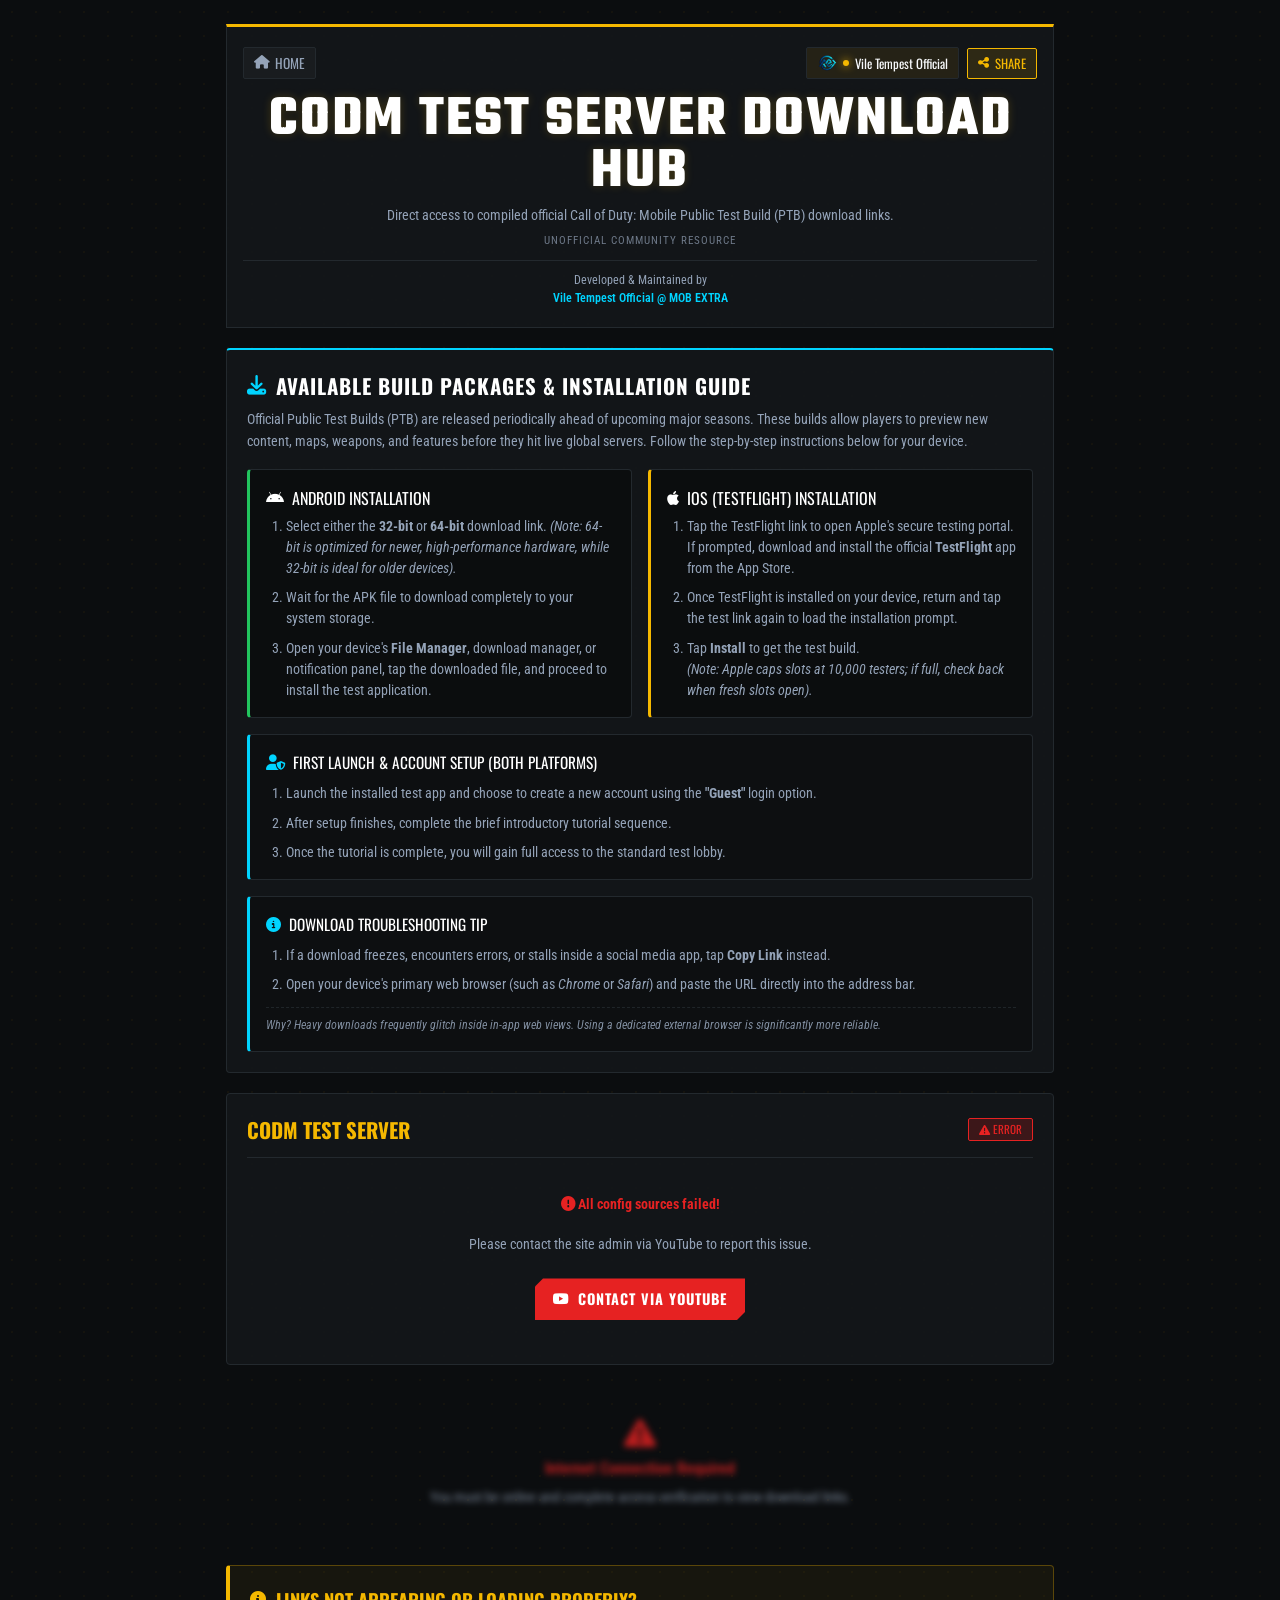
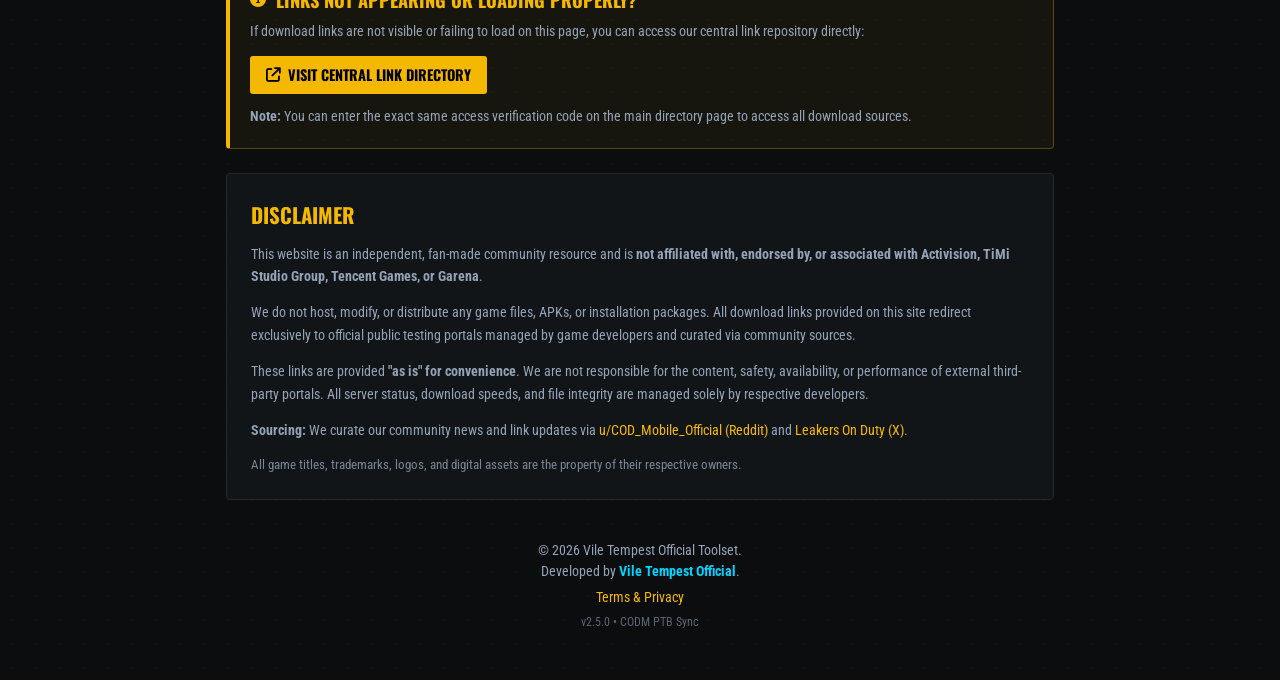
==== pages/codm-ptb-download/index.html @ 335c1dc8 "Add files via upload" ====
<!doctype html>
<html lang="en">
  <head>
    <!-- Google tag (gtag.js) -->
    <script
      async
      src="https://www.googletagmanager.com/gtag/js?id=G-DPE4PDFBQ0"
    ></script>
    <script>
      window.dataLayer = window.dataLayer || [];
      function gtag() {
        dataLayer.push(arguments);
      }
      gtag("js", new Date());

      gtag("config", "G-DPE4PDFBQ0");
    </script>

    <meta charset="UTF-8" />
    <meta
      name="viewport"
      content="width=device-width, initial-scale=1.0, maximum-scale=5.0"
    />

    <title>CODM Public Test Server Hub — Vile Tempest Official</title>
    <meta
      name="title"
      content="CODM Public Test Server Hub — Vile Tempest Official"
    />
    <meta
      name="description"
      content="Access active official Call of Duty: Mobile Public Test Build (PTB) download links for Android and iOS devices."
    />
    <meta name="robots" content="index, follow" />
    <link
      rel="canonical"
      href="https://mob-extra.github.io/Vile-Tempest-Official/pages/codm-ptb-download/"
    />

    <!-- Favicons -->
    <link rel="icon" type="image/png" href="../../assets/img/favicon.png" />
    <link rel="apple-touch-icon" href="../../assets/img/favicon.png" />

    <!-- Open Graph / Facebook -->
    <meta property="og:type" content="website" />
    <meta
      property="og:url"
      content="https://mob-extra.github.io/Vile-Tempest-Official/pages/codm-ptb-download/"
    />
    <meta
      property="og:title"
      content="CODM Public Test Server Hub — Vile Tempest Official"
    />
    <meta
      property="og:description"
      content="Access active official Call of Duty: Mobile Public Test Build (PTB) download links for Android and iOS devices."
    />
    <meta
      property="og:image"
      content="https://mob-extra.github.io/Vile-Tempest-Official/assets/img/favicon.png"
    />

    <!-- Twitter -->
    <meta property="twitter:card" content="summary_large_image" />
    <meta
      property="twitter:title"
      content="CODM Public Test Server Hub — Vile Tempest Official"
    />
    <meta
      property="twitter:description"
      content="Access active official Call of Duty: Mobile Public Test Build (PTB) download links for Android and iOS devices."
    />
    <meta
      property="twitter:image"
      content="https://mob-extra.github.io/Vile-Tempest-Official/assets/img/favicon.png"
    />

    <!-- Schema.org Structured Data for SEO -->
    <script type="application/ld+json">
      {
        "@context": "https://schema.org",
        "@type": "SoftwareApplication",
        "name": "CODM Public Test Server Hub",
        "operatingSystem": "Android, iOS",
        "applicationCategory": "UtilitiesApplication",
        "description": "Access active official Call of Duty: Mobile Public Test Build (PTB) download links for Android and iOS.",
        "url": "https://mob-extra.github.io/Vile-Tempest-Official/pages/codm-ptb-download/",
        "publisher": {
          "@type": "Organization",
          "name": "Vile Tempest Official"
        }
      }
    </script>

    <!-- Fonts & Icons -->
    <link rel="preconnect" href="https://fonts.googleapis.com" />
    <link rel="preconnect" href="https://fonts.gstatic.com" crossorigin />
    <link
      href="https://fonts.googleapis.com/css2?family=Oswald:wght@500;700&family=Roboto+Condensed:wght@400;700&family=Teko:wght@600;700&display=swap"
      rel="stylesheet"
    />

    <link
      rel="stylesheet"
      href="https://cdnjs.cloudflare.com/ajax/libs/font-awesome/6.7.2/css/all.min.css"
      integrity="sha512-Evv84Mr4kqVGRNSgIGL/F/aIDqQb7xQ2vcrdIwxfjThSH8CSR7PBEakCr51Ck+w+/U6swU2Im1vVX0SVk9ABhg=="
      crossorigin="anonymous"
      referrerpolicy="no-referrer"
    />

    <link rel="stylesheet" href="assets/css/style.css" />
  </head>
  <body
    class="anti-select-body"
    id="pageBody"
    unselectable="on"
    onselectstart="return false;"
  >
    <div class="site-wrapper">
      <!-- CODM Tactical Header -->
      <header class="tactical-card hub-header">
        <div class="header-top">
          <a href="../../index.html" class="back-link">
            <i class="fa-solid fa-home"></i>
            <span>Home</span>
          </a>
          <div class="header-actions">
            <div class="brand-pill">
              <img
                src="../../assets/img/favicon.png"
                alt="Vile Tempest Official Logo"
                class="header-logo"
                onerror="this.style.display = 'none'"
              />
              <span class="status-pulse"></span>
              <span>Vile Tempest Official</span>
            </div>
            <button
              type="button"
              class="btn-share"
              id="shareBtn"
              onclick="shareHub()"
              title="Share Test Server Info"
            >
              <i class="fa-solid fa-share-nodes"></i>
              <span>Share</span>
            </button>
          </div>
        </div>

        <h1 class="hero-title">CODM Test Server Download Hub</h1>
        <p class="hero-subtitle">
          Direct access to compiled official Call of Duty: Mobile Public Test
          Build (PTB) download links.
        </p>
        <p class="unofficial-badge">Unofficial Community Resource</p>
        <div class="credits-box">
          <span>Developed & Maintained by</span> <br />
          <a
            href="https://www.youtube.com/channel/UCbDtYZS08VvB6luAcyn08bQ"
            target="_blank"
            rel="noopener noreferrer"
            class="credits-link"
          >
            Vile Tempest Official @ MOB EXTRA
          </a>
        </div>
      </header>

      <main class="hub-main">
        <!-- AVAILABLE DOWNLOADS & PLATFORM NOTES -->
        <section class="available-downloads-card">
          <div class="section-title-row">
            <i class="fa-solid fa-download"></i>
            <h2>Available Build Packages & Installation Guide</h2>
          </div>

          <p class="download-intro">
            Official Public Test Builds (PTB) are released periodically ahead of
            upcoming major seasons. These builds allow players to preview new
            content, maps, weapons, and features before they hit live global
            servers. Follow the step-by-step instructions below for your device.
          </p>

          <!-- Platform Instructions Grid -->
          <div class="platform-instructions-grid">
            <!-- Android Installation -->
            <div class="instruction-column android-instruction-box">
              <div class="note-header">
                <i class="fa-brands fa-android"></i>
                <span>Android Installation</span>
              </div>
              <ol class="instructions-list">
                <li>
                  Select either the <strong>32-bit</strong> or
                  <strong>64-bit</strong> download link.
                  <em
                    >(Note: 64-bit is optimized for newer, high-performance
                    hardware, while 32-bit is ideal for older devices).</em
                  >
                </li>
                <li>
                  Wait for the APK file to download completely to your system
                  storage.
                </li>
                <li>
                  Open your device's <strong>File Manager</strong>, download
                  manager, or notification panel, tap the downloaded file, and
                  proceed to install the test application.
                </li>
              </ol>
            </div>

            <!-- iOS Installation -->
            <div class="instruction-column ios-instruction-box">
              <div class="note-header">
                <i class="fa-brands fa-apple"></i>
                <span>iOS (TestFlight) Installation</span>
              </div>
              <ol class="instructions-list">
                <li>
                  Tap the TestFlight link to open Apple's secure testing portal.
                  If prompted, download and install the official
                  <strong>TestFlight</strong> app from the App Store.
                </li>
                <li>
                  Once TestFlight is installed on your device, return and tap
                  the test link again to load the installation prompt.
                </li>
                <li>
                  Tap <strong>Install</strong> to get the test build. <br /><em
                    >(Note: Apple caps slots at 10,000 testers; if full, check
                    back when fresh slots open).</em
                  >
                </li>
              </ol>
            </div>
          </div>

          <!-- First Launch & Account Setup -->
          <div class="download-instructions-box general-launch-box">
            <div class="instructions-header">
              <i class="fa-solid fa-user-shield"></i>
              <span>First Launch & Account Setup (Both Platforms)</span>
            </div>
            <ol class="instructions-list">
              <li>
                Launch the installed test app and choose to create a new account
                using the <strong>"Guest"</strong> login option.
              </li>
              <li>
                After setup finishes, complete the brief introductory tutorial
                sequence.
              </li>
              <li>
                Once the tutorial is complete, you will gain full access to the
                standard test lobby.
              </li>
            </ol>
          </div>

          <!-- Download Troubleshooting Tip -->
          <div class="download-instructions-box" style="margin-top: 1rem">
            <div class="instructions-header">
              <i class="fa-solid fa-circle-info"></i>
              <span>Download Troubleshooting Tip</span>
            </div>
            <ol class="instructions-list">
              <li>
                If a download freezes, encounters errors, or stalls inside a
                social media app, tap <strong>Copy Link</strong> instead.
              </li>
              <li>
                Open your device's primary web browser (such as
                <em>Chrome</em> or <em>Safari</em>) and paste the URL directly
                into the address bar.
              </li>
            </ol>
            <p class="instructions-why">
              Why? Heavy downloads frequently glitch inside in-app web views.
              Using a dedicated external browser is significantly more reliable.
            </p>
          </div>
        </section>

        <!-- 1. TEST SERVER INFO SECTION -->
        <section id="serverInfoContainer" class="server-status-card">
          <div class="loading-state">
            <i class="fa-solid fa-circle-notch fa-spin"></i>
            <p>Fetching server status...</p>
          </div>
        </section>

        <!-- 2. LINKS SECTION (BLURRED UNTIL VERIFIED) -->
        <section id="linksGridContainer" class="links-grid locked">
          <div class="loading-state">
            <i class="fa-solid fa-circle-notch fa-spin"></i>
            <p>Loading links...</p>
          </div>
        </section>

        <div id="verificationGatewayContainer"></div>

        <!-- 4. MAIN DIRECTORY FALLBACK SECTION -->
        <section class="fallback-site-card">
          <div class="fallback-header">
            <i class="fa-solid fa-circle-info"></i>
            <h3>Links Not Appearing or Loading Properly?</h3>
          </div>
          <p>
            If download links are not visible or failing to load on this page,
            you can access our central link repository directly:
          </p>
          <p class="main-site-link-wrapper">
            <a
              href="https://mob-extra.github.io/CODM.TestServer.DL.Link/index.html"
              target="_blank"
              rel="noopener noreferrer"
              class="main-site-btn"
            >
              <i class="fa-solid fa-arrow-up-right-from-square"></i>
              <span>Visit Central Link Directory</span>
            </a>
          </p>
          <p class="fallback-note">
            <strong>Note:</strong> You can enter the exact same access
            verification code on the main directory page to access all download
            sources.
          </p>
        </section>

        <!-- 5. DISCLAIMER SECTION -->
        <section class="disclaimer-card">
          <h2>Disclaimer</h2>
          <p>
            This website is an independent, fan-made community resource and is
            <strong
              >not affiliated with, endorsed by, or associated with Activision,
              TiMi Studio Group, Tencent Games, or Garena</strong
            >.
          </p>
          <p>
            We do not host, modify, or distribute any game files, APKs, or
            installation packages. All download links provided on this site
            redirect exclusively to official public testing portals managed by
            game developers and curated via community sources.
          </p>
          <p>
            These links are provided <strong>"as is" for convenience</strong>.
            We are not responsible for the content, safety, availability, or
            performance of external third-party portals. All server status,
            download speeds, and file integrity are managed solely by respective
            developers.
          </p>
          <p>
            <strong>Sourcing:</strong> We curate our community news and link
            updates via
            <a
              href="https://www.reddit.com/user/COD_Mobile_Official/submitted/?utm_source=share&utm_medium=mweb3x&utm_name=mweb3xcss&utm_term=1&utm_content=share_button"
              target="_blank"
              rel="noopener noreferrer"
              class="disclaimer-link"
              >u/COD_Mobile_Official (Reddit)</a
            >
            and
            <a
              href="https://x.com/LeakersOnDuty"
              target="_blank"
              rel="noopener noreferrer"
              class="disclaimer-link"
              >Leakers On Duty (X)</a
            >.
          </p>
          <p class="disclaimer-copyright">
            All game titles, trademarks, logos, and digital assets are the
            property of their respective owners.
          </p>
        </section>
      </main>

      <!-- Footer -->
      <footer class="hub-footer">
        <p>
          &copy; <span class="current-year">2026</span> Vile Tempest Official
          Toolset. <br />Developed by
          <a
            href="https://www.youtube.com/channel/UCbDtYZS08VvB6luAcyn08bQ"
            target="_blank"
            rel="noopener noreferrer"
            style="color: var(--accent-cyan, #38bdf8); text-decoration: none"
            ><strong>Vile Tempest Official</strong></a
          >.
        </p>
        <div class="footer-sub-links" style="margin-top: 6px">
          <a href="legal.html" class="legal-link">Terms & Privacy</a>
        </div>
        <span class="version-tag">v2.5.0 • CODM PTB Sync</span>
      </footer>
    </div>

    <div id="toast" class="toast-popup" role="status" aria-live="polite"></div>

    <!-- Notification Prompt Popup -->
    <div id="ptbNotificationPopup" class="ptb-popup-overlay">
      <div class="ptb-popup-card">
        <div class="ptb-popup-header">
          <i class="fa-regular fa-bell fa-swing"></i>
          <h3>CODM Public Test Build Alerts</h3>
        </div>
        <p class="ptb-popup-text">
          Would you like to receive notifications every time CODM releases new
          public test builds? <br />Visit the main PTB hub and allow
          notifications there to get instant alerts!
        </p>
        <div class="ptb-popup-buttons">
          <button
            type="button"
            id="btnMaybeLater"
            class="btn-tactical btn-popup-secondary"
          >
            Maybe Later
          </button>
          <button
            type="button"
            id="btnAllowNotif"
            class="btn-tactical btn-popup-primary"
          >
            Go to Main Hub & Enable Alerts
          </button>
          <button
            type="button"
            id="btnClosePopup"
            class="btn-tactical btn-popup-close"
          >
            Done / Close
          </button>
        </div>
      </div>
    </div>

    <script src="assets/js/script.js"></script>
    <script src="../../assets/js/footer-year.js"></script>
  </body>
</html>
---- pages/codm-ptb-download/assets/css/style.css ----
/* ==========================================================================
   SLIMESPACE — CODM TEST SERVER HUB (TACTICAL STYLES)
   ========================================================================== */

:root {
  --codm-gold: #f5b800;
  --codm-gold-hover: #ffd000;
  --codm-red: #e62222;
  --codm-dark-bg: #0b0d0f;
  --codm-card-bg: rgba(19, 23, 26, 0.85);
  --codm-border: #23292e;
  --accent-cyan: #00d4ff;
  --text-main: #f8fafc;
  --text-muted: #94a3b8;
  --radius-sm: 4px;
  --transition-fast: 0.2s cubic-bezier(0.4, 0, 0.2, 1);
  --font-family: 'Roboto Condensed', sans-serif;
  --font-heading: 'Oswald', sans-serif;
  --font-title: 'Teko', sans-serif;
}

/* Reset & Base Setup */
*, *::before, *::after {
  box-sizing: border-box;
  margin: 0;
  padding: 0;
}

body {
  background-color: var(--codm-dark-bg);
  background-image: 
    radial-gradient(rgba(245, 184, 0, 0.04) 1px, transparent 0),
    linear-gradient(180deg, rgba(11, 13, 15, 0.88) 0%, rgba(11, 13, 15, 0.98) 100%);
  background-size: 24px 24px, 100% 100%;
  color: var(--text-main);
  font-family: var(--font-family);
  min-height: 100vh;
  line-height: 1.5;
  overflow-x: hidden;
  position: relative;
}

/* Cross-Device Anti-Select & Copy Safeguard */
.anti-select-body {
  -webkit-touch-callout: none !important;
  -webkit-user-select: none !important;
  -khtml-user-select: none !important;
  -moz-user-select: none !important;
  -ms-user-select: none !important;
  user-select: none !important;
}

.anti-select-body * {
  -webkit-touch-callout: none !important;
  -webkit-user-select: none !important;
  -khtml-user-select: none !important;
  -moz-user-select: none !important;
  -ms-user-select: none !important;
  user-select: none !important;
}

/* Re-enable input interactions for typing verification */
.anti-select-body input,
.anti-select-body button,
.anti-select-body label,
.anti-select-body input[type="checkbox"] {
  -webkit-user-select: text !important;
  -moz-user-select: text !important;
  -ms-user-select: text !important;
  user-select: text !important;
  pointer-events: auto !important;
}

.site-wrapper {
  position: relative;
  z-index: 1;
  max-width: 860px;
  margin: 0 auto;
  padding: 1.5rem 1rem 3rem 1rem;
}

/* Header Section */
.hub-header {
  margin-bottom: 1.25rem;
  border-top: 3px solid var(--codm-gold);
  border-left: 1px solid var(--codm-border);
  border-right: 1px solid var(--codm-border);
  border-bottom: 1px solid var(--codm-border);
  background: var(--codm-card-bg);
  text-align: center;
  padding: 1.25rem 1rem;
}

.header-top {
  display: flex;
  justify-content: space-between;
  align-items: center;
  gap: 8px;
  margin-bottom: 1rem;
  flex-wrap: wrap;
}

.back-link {
  display: inline-flex;
  align-items: center;
  gap: 6px;
  color: var(--text-muted);
  text-decoration: none;
  font-size: 0.85rem;
  font-family: var(--font-heading);
  text-transform: uppercase;
  transition: color var(--transition-fast);
  background: rgba(255, 255, 255, 0.03);
  border: 1px solid var(--codm-border);
  padding: 5px 10px;
  border-radius: 2px;
}

.back-link:hover {
  color: var(--codm-gold);
  border-color: rgba(245, 184, 0, 0.4);
}

/* Header Actions & Share Button Group */
.header-actions {
  display: flex;
  align-items: center;
  gap: 8px;
  flex-wrap: wrap;
}

.btn-share {
  display: inline-flex;
  align-items: center;
  gap: 6px;
  background: rgba(245, 184, 0, 0.12);
  border: 1px solid var(--codm-gold);
  color: var(--codm-gold);
  padding: 5px 10px;
  border-radius: 2px;
  font-family: var(--font-heading);
  font-size: 0.8rem;
  text-transform: uppercase;
  cursor: pointer;
  transition: all var(--transition-fast);
}

.btn-share:hover {
  background: var(--codm-gold);
  color: #000;
}

.brand-pill {
  display: inline-flex;
  align-items: center;
  gap: 6px;
  background: rgba(245, 184, 0, 0.08);
  border: 1px solid var(--codm-border);
  padding: 5px 10px;
  border-radius: 2px;
  font-family: var(--font-heading);
  font-size: 0.8rem;
  color: var(--text-main);
}

.header-logo {
  width: 20px;
  height: 20px;
  object-fit: contain;
  border-radius: 2px;
}

.status-pulse {
  width: 6px;
  height: 6px;
  background-color: var(--codm-gold);
  border-radius: 50%;
  box-shadow: 0 0 8px var(--codm-gold);
}

.hero-title {
  font-family: var(--font-title);
  font-size: clamp(2.3rem, 6.5vw, 3.6rem);
  text-transform: uppercase;
  line-height: 0.9;
  letter-spacing: 2px;
  color: #fff;
  text-shadow: 0 0 10px rgba(245, 184, 0, 0.2);
  margin-bottom: 0.4rem;
}

.hero-subtitle {
  color: var(--text-muted);
  font-size: 0.9rem;
  max-width: 680px;
  margin: 0 auto 0.4rem auto;
}

.unofficial-badge {
  font-size: 0.7rem;
  color: var(--text-muted);
  opacity: 0.7;
  letter-spacing: 1px;
  text-transform: uppercase;
}

.credits-box {
  font-size: 0.75rem;
  color: var(--text-muted);
  border-top: 1px solid var(--codm-border);
  padding-top: 10px;
  margin-top: 10px;
}

.credits-link {
  color: var(--accent-cyan);
  text-decoration: none;
  font-weight: 600;
}

/* Available Downloads Section */
.available-downloads-card {
  background: var(--codm-card-bg);
  border: 1px solid var(--codm-border);
  border-top: 2px solid var(--accent-cyan);
  border-radius: 4px;
  padding: 1.25rem;
  margin-bottom: 1.25rem;
}

.section-title-row {
  display: flex;
  align-items: center;
  gap: 10px;
  color: var(--accent-cyan);
  margin-bottom: 0.5rem;
}

.section-title-row i {
  font-size: 1.2rem;
}

.section-title-row h2 {
  font-family: var(--font-heading);
  font-size: 1.3rem;
  text-transform: uppercase;
  letter-spacing: 1px;
  color: #fff;
}

.download-intro {
  font-size: 0.9rem;
  color: var(--text-muted);
  margin-bottom: 1rem;
}

.platform-notes-grid {
  display: grid;
  grid-template-columns: repeat(auto-fit, minmax(250px, 1fr));
  gap: 0.85rem;
}

.note-box {
  background: rgba(0, 0, 0, 0.4);
  border: 1px solid var(--codm-border);
  border-radius: 4px;
  padding: 0.85rem 1rem;
}

.note-box.ios-note {
  border-left: 3px solid var(--codm-gold);
}

.note-box.android-note {
  border-left: 3px solid #22c55e;
}

.note-header {
  display: flex;
  align-items: center;
  gap: 8px;
  font-family: var(--font-heading);
  font-size: 1rem;
  color: #fff;
  margin-bottom: 0.4rem;
  text-transform: uppercase;
}

.note-box p {
  font-size: 0.85rem;
  color: var(--text-muted);
  line-height: 1.4;
}

/* Platform Instructions Grid Layout */
.platform-instructions-grid {
  display: grid;
  grid-template-columns: repeat(auto-fit, minmax(280px, 1fr));
  gap: 1rem;
  margin-bottom: 1rem;
}

.instruction-column {
  background: rgba(0, 0, 0, 0.4);
  border: 1px solid var(--codm-border);
  border-radius: 4px;
  padding: 1rem;
}

.instruction-column.android-instruction-box {
  border-left: 3px solid #22c55e;
}

.instruction-column.ios-instruction-box {
  border-left: 3px solid var(--codm-gold);
}

.general-launch-box {
  border-left-color: var(--accent-cyan) !important;
}

/* Download Instructions Box Styles */
.download-instructions-box {
  background: rgba(0, 0, 0, 0.3);
  border: 1px solid var(--codm-border);
  border-left: 3px solid var(--accent-cyan);
  padding: 1rem;
  border-radius: 4px;
  margin-top: 1rem;
}

.instructions-header {
  font-family: var(--font-heading);
  font-size: 0.955rem;
  color: #fff;
  text-transform: uppercase;
  margin-bottom: 0.6rem;
  display: flex;
  align-items: center;
  gap: 8px;
}

.instructions-header i {
  color: var(--accent-cyan);
}

.instructions-list {
  margin: 0;
  padding-left: 1.25rem;
  font-size: 0.88rem;
  color: var(--text-muted);
  line-height: 1.5;
  display: flex;
  flex-direction: column;
  gap: 0.5rem;
}

.instructions-why {
  font-size: 0.78rem;
  font-style: italic;
  color: var(--text-muted);
  opacity: 0.85;
  margin-top: 0.75rem;
  margin-bottom: 0;
  border-top: 1px dashed var(--codm-border);
  padding-top: 0.5rem;
}

/* Tactical Glass Card */
.glass-card {
  background: var(--codm-card-bg);
  backdrop-filter: blur(12px);
  -webkit-backdrop-filter: blur(12px);
  border: 1px solid var(--codm-border);
  border-left: 4px solid var(--codm-gold);
  border-radius: 4px;
  padding: 1.5rem;
  margin-bottom: 1.5rem;
  box-shadow: 0 10px 25px -5px rgba(0,0,0,0.5);
}

.card-badge-header {
  display: flex;
  align-items: center;
  gap: 14px;
  margin-bottom: 1.25rem;
  padding-bottom: 1rem;
  border-bottom: 1px solid var(--codm-border);
}

.icon-box {
  width: 44px;
  height: 44px;
  border-radius: 4px;
  display: flex;
  align-items: center;
  justify-content: center;
  font-size: 1.2rem;
  background: rgba(245, 184, 0, 0.1);
  color: var(--codm-gold);
  border: 1px solid var(--codm-gold);
}

.card-badge-header h2 {
  font-family: var(--font-heading);
  font-size: 1.3rem;
  text-transform: uppercase;
  letter-spacing: 1px;
}

.sub-text {
  font-size: 0.85rem;
  color: var(--text-muted);
}

/* Steps & Actions */
.verify-steps {
  display: flex;
  flex-direction: column;
  gap: 1.25rem;
}

.step-item {
  display: flex;
  gap: 14px;
}

.step-number {
  width: 32px;
  height: 32px;
  background: var(--codm-gold);
  color: #000;
  border-radius: 2px;
  display: flex;
  align-items: center;
  justify-content: center;
  font-family: var(--font-heading);
  font-weight: 700;
  font-size: 1rem;
  flex-shrink: 0;
}

.step-content p {
  font-size: 0.95rem;
  margin-bottom: 0.75rem;
}

/* Tactical Cut Buttons */
.btn-tactical {
  display: inline-flex;
  align-items: center;
  justify-content: center;
  gap: 8px;
  padding: 10px 18px;
  font-family: var(--font-heading);
  text-transform: uppercase;
  font-weight: 700;
  letter-spacing: 1px;
  border: none;
  cursor: pointer;
  clip-path: polygon(8px 0, 100% 0, 100% calc(100% - 8px), calc(100% - 8px) 100%, 0 100%, 0 8px);
  transition: all var(--transition-fast);
  text-decoration: none;
  font-size: 0.9rem;
}

.btn-yt {
  background: var(--codm-red);
  color: #fff;
}
.btn-yt:hover { background: #ff3333; }

.btn-primary {
  background: var(--codm-gold);
  color: #000;
}
.btn-primary:hover { background: var(--codm-gold-hover); }

.input-action-group {
  display: flex;
  gap: 10px;
  max-width: 420px;
  margin-bottom: 0.85rem;
}

.input-action-group input {
  flex: 1;
  background: rgba(0, 0, 0, 0.5);
  border: 1px solid var(--codm-border);
  border-radius: 2px;
  padding: 0.75rem;
  color: #fff;
  font-family: var(--font-family);
  font-size: 1.1rem;
  letter-spacing: 2px;
  text-align: center;
  outline: none;
}

.input-action-group input:focus {
  border-color: var(--codm-gold);
}

/* Universal Checkbox Fix for iOS and all devices */
.disclaimer-checkbox-wrapper {
  margin-top: 0.85rem;
  margin-bottom: 0.5rem;
  max-width: 480px;
  background: rgba(0, 0, 0, 0.35);
  border: 1px solid var(--codm-border);
  border-radius: 4px;
  padding: 10px 12px;
}

.checkbox-container {
  display: flex;
  align-items: flex-start;
  gap: 10px;
  cursor: pointer;
  position: relative;
  -webkit-user-select: none;
  user-select: none;
}

.checkbox-container input[type="checkbox"] {
  -webkit-appearance: checkbox !important;
  appearance: checkbox !important;
  display: inline-block !important;
  position: relative !important;
  margin-top: 3px !important;
  width: 18px !important;
  height: 18px !important;
  min-width: 18px !important;
  min-height: 18px !important;
  accent-color: var(--codm-gold);
  cursor: pointer;
  opacity: 1 !important;
  visibility: visible !important;
}

.checkbox-label-text {
  font-size: 0.82rem;
  color: var(--text-muted);
  line-height: 1.4;
}

.checkbox-label-text strong {
  color: var(--codm-gold);
}

.error-feedback {
  color: var(--codm-red);
  font-size: 0.85rem;
  margin-top: 0.5rem;
  display: none;
  font-weight: 700;
}

/* Content Lock State */
.links-grid.locked {
  filter: blur(3px);
  -webkit-filter: blur(3px);
  pointer-events: none !important;
  -webkit-user-select: none !important;
  -moz-user-select: none !important;
  -ms-user-select: none !important;
  user-select: none !important;
  opacity: 0.8;
  transition: filter 0.5s ease, opacity 0.5s ease;
  position: relative;
}

/* Server Status Section */
.server-status-card {
  background: var(--codm-card-bg);
  border: 1px solid var(--codm-border);
  border-radius: 4px;
  padding: 1.25rem;
  margin-bottom: 1.25rem;
}

.server-status-header {
  display: flex;
  justify-content: space-between;
  align-items: center;
  padding-bottom: 0.75rem;
  border-bottom: 1px solid var(--codm-border);
  margin-bottom: 0.75rem;
}

.server-status-header h3 {
  font-family: var(--font-heading);
  font-size: 1.3rem;
  color: var(--codm-gold);
  text-transform: uppercase;
}

.status-badge {
  font-family: var(--font-heading);
  font-size: 0.7rem;
  padding: 2px 10px;
  border-radius: 2px;
  text-transform: uppercase;
}

.status-badge.online {
  background: rgba(34, 197, 94, 0.2);
  color: #22c55e;
  border: 1px solid #22c55e;
}

.status-badge.closed {
  background: rgba(230, 34, 34, 0.2);
  color: var(--codm-red);
  border: 1px solid var(--codm-red);
}

.meta-row {
  display: flex;
  flex-direction: column;
  gap: 0.4rem;
  font-size: 0.9rem;
  color: var(--text-muted);
}

.meta-row strong {
  color: var(--text-main);
}

/* Links Grid & Download Cards */
.links-grid {
  display: grid;
  grid-template-columns: repeat(auto-fit, minmax(260px, 1fr));
  gap: 1rem;
  margin-bottom: 1.5rem;
}

.link-card {
  position: relative;
  overflow: hidden;
  min-height: 180px;
  display: flex;
  flex-direction: column;
  justify-content: space-between;
  padding: 1.25rem;
  border: 1px solid var(--codm-border);
  border-radius: 4px;
  gap: 0.85rem;
  box-shadow: 0 8px 20px rgba(0,0,0,0.6);
}

.card-status-badge {
  position: absolute;
  top: 10px;
  right: 10px;
  z-index: 5;
  font-size: 0.65rem;
  padding: 3px 8px;
  backdrop-filter: blur(4px);
  -webkit-backdrop-filter: blur(4px);
  box-shadow: 0 2px 6px rgba(0, 0, 0, 0.6);
}

.card-header-row {
  display: flex;
  align-items: center;
  gap: 12px;
  width: 100%;
  padding-right: 70px;
}

.app-icon-wrapper {
  width: 44px;
  height: 44px;
  min-width: 44px;
  min-height: 44px;
  background: var(--codm-gold);
  border: 1px solid var(--codm-gold);
  border-radius: 12px;
  display: flex;
  align-items: center;
  justify-content: center;
  padding: 2px;
  box-shadow: 0 4px 10px rgba(0,0,0,0.5);
  flex-shrink: 0;
  overflow: hidden;
}

.card-app-icon-img {
  width: 100%;
  height: 100%;
  object-fit: cover;
  border-radius: 10px;
  display: block;
}

.device-title {
  font-family: var(--font-heading);
  font-size: 1.15rem;
  color: #fff;
  text-transform: uppercase;
  letter-spacing: 1px;
  display: flex;
  align-items: center;
  gap: 8px;
  text-shadow: 0 2px 4px rgba(0,0,0,0.8);
}

.url-preview-box {
  background: rgba(0, 0, 0, 0.65);
  border: 1px solid rgba(245, 184, 0, 0.35);
  border-radius: 3px;
  padding: 6px 10px;
  display: flex;
  align-items: center;
  gap: 8px;
  font-size: 0.8rem;
  overflow: hidden;
  backdrop-filter: blur(4px);
  -webkit-backdrop-filter: blur(4px);
}

.url-preview-box i {
  color: var(--codm-gold);
  font-size: 0.75rem;
  flex-shrink: 0;
}

.url-preview-box .url-text {
  color: var(--accent-cyan);
  text-decoration: none;
  white-space: normal;       /* Allows the link to wrap onto multiple lines */
  word-break: break-all;     /* Forces long URLs to break cleanly and fit the width */
  font-family: monospace;
  width: 100%;
}

.url-preview-box .url-text:hover {
  text-decoration: underline;
  color: #fff;
}

.action-row {
  display: grid;
  grid-template-columns: 1fr 1fr;
  gap: 8px;
}

.btn-download {
  background: var(--codm-red);
  color: #fff;
}
.btn-download:hover { background: #ff3333; }

.btn-copy {
  background: var(--codm-gold);
  color: #000;
}
.btn-copy:hover { background: var(--codm-gold-hover); }

/* Main Site Fallback Section */
.fallback-site-card {
  background: rgba(245, 184, 0, 0.05);
  border: 1px solid rgba(245, 184, 0, 0.3);
  border-left: 4px solid var(--codm-gold);
  border-radius: 4px;
  padding: 1.25rem;
  margin-top: 1.5rem;
  margin-bottom: 1.5rem;
}

.fallback-header {
  display: flex;
  align-items: center;
  gap: 10px;
  color: var(--codm-gold);
  margin-bottom: 0.5rem;
}

.fallback-header h3 {
  font-family: var(--font-heading);
  font-size: 1.15rem;
  text-transform: uppercase;
}

.fallback-site-card p {
  font-size: 0.9rem;
  color: var(--text-muted);
  line-height: 1.5;
  margin-bottom: 0.75rem;
}

.main-site-link-wrapper {
  margin: 0.85rem 0;
}

.main-site-btn {
  display: inline-flex;
  align-items: center;
  gap: 8px;
  background: var(--codm-gold);
  color: #000;
  font-family: var(--font-heading);
  font-weight: 700;
  text-transform: uppercase;
  padding: 8px 16px;
  border-radius: 3px;
  text-decoration: none;
  font-size: 0.9rem;
  transition: background var(--transition-fast);
}

.main-site-btn:hover {
  background: var(--codm-gold-hover);
}

.fallback-note {
  font-size: 0.85rem;
  color: var(--text-main);
  margin-bottom: 0 !important;
}

/* Disclaimer Card Section */
.disclaimer-card {
  background: var(--codm-card-bg);
  border: 1px solid var(--codm-border);
  border-radius: 4px;
  padding: 1.5rem;
  margin-top: 1.5rem;
  font-size: 0.88rem;
  line-height: 1.6;
  color: var(--text-muted);
}

.disclaimer-card h2 {
  font-family: var(--font-heading);
  font-size: 1.3rem;
  color: var(--codm-gold);
  text-transform: uppercase;
  margin-bottom: 0.75rem;
}

.disclaimer-card p {
  margin-bottom: 0.85rem;
}

.disclaimer-card p:last-child {
  margin-bottom: 0;
}

.disclaimer-link {
  color: var(--codm-gold);
  text-decoration: none;
}

.disclaimer-link:hover { text-decoration: underline; }

.disclaimer-copyright {
  font-size: 0.8rem;
  opacity: 0.8;
}

/* Loading State */
.loading-state {
  text-align: center;
  padding: 3rem 1rem;
  color: var(--text-muted);
}

.loading-state i {
  font-size: 2rem;
  color: var(--codm-gold);
  margin-bottom: 1rem;
}

/* Toast Popups */
.toast-popup {
  position: fixed;
  bottom: 24px;
  right: 24px;
  padding: 0.85rem 1.25rem;
  border-radius: 2px;
  font-family: var(--font-heading);
  font-size: 0.9rem;
  letter-spacing: 1px;
  z-index: 9999;
  display: none;
  box-shadow: 0 10px 25px rgba(0,0,0,0.8);
  transition: opacity 0.3s ease;
}

/* ==========================================================================
   NOTIFICATION POPUP STYLES
   ========================================================================== */
.ptb-popup-overlay {
  position: fixed;
  top: 0;
  left: 0;
  width: 100%;
  height: 100%;
  background: rgba(11, 13, 15, 0.85);
  backdrop-filter: blur(5px);
  -webkit-backdrop-filter: blur(5px);
  display: flex;
  align-items: center;
  justify-content: center;
  z-index: 10000;
  opacity: 0;
  visibility: hidden;
  transition: opacity 0.3s ease, visibility 0.3s ease;
  padding: 1rem;
}

.ptb-popup-overlay.active {
  opacity: 1;
  visibility: visible;
}

.ptb-popup-card {
  background: var(--codm-card-bg);
  border: 1px solid var(--codm-border);
  border-top: 3px solid var(--codm-gold);
  border-radius: 4px;
  max-width: 440px;
  width: 100%;
  padding: 1.5rem;
  box-shadow: 0 15px 35px rgba(0, 0, 0, 0.8);
  text-align: center;
  animation: popupSlideUp 0.4s cubic-bezier(0.16, 1, 0.3, 1);
}

@keyframes popupSlideUp {
  from { transform: translateY(20px); opacity: 0; }
  to { transform: translateY(0); opacity: 1; }
}

.ptb-popup-header {
  display: flex;
  align-items: center;
  justify-content: center;
  gap: 10px;
  color: var(--codm-gold);
  margin-bottom: 0.75rem;
}

.ptb-popup-header i {
  font-size: 1.3rem;
}

.ptb-popup-header h3 {
  font-family: var(--font-heading);
  font-size: 1.2rem;
  text-transform: uppercase;
  letter-spacing: 1px;
  color: #fff;
}

.ptb-popup-text {
  font-size: 0.9rem;
  color: var(--text-muted);
  line-height: 1.5;
  margin-bottom: 1.25rem;
}

.ptb-popup-buttons {
  display: flex;
  flex-direction: column;
  gap: 8px;
}

.btn-popup-primary {
  background: var(--codm-gold);
  color: #000;
  width: 100%;
}
.btn-popup-primary:hover { background: var(--codm-gold-hover); }

.btn-popup-secondary {
  background: rgba(255, 255, 255, 0.05);
  border: 1px solid var(--codm-border) !important;
  color: var(--text-muted);
  width: 100%;
}
.btn-popup-secondary:hover { color: #fff; border-color: var(--codm-gold) !important; }

.btn-popup-close {
  background: rgba(230, 34, 34, 0.15);
  border: 1px solid var(--codm-red) !important;
  color: var(--codm-red);
  width: 100%;
}
.btn-popup-close:hover { background: var(--codm-red); color: #fff; }


.hub-footer {
  text-align: center;
  margin-top: 2.5rem;
  color: var(--text-muted);
  font-size: 0.85rem;
}

.legal-link {
  color: var(--codm-gold);
  text-decoration: none;
}

.version-tag {
  display: inline-block;
  margin-top: 6px;
  font-size: 0.75rem;
  opacity: 0.6;
}

@media (max-width: 640px) {
  .hero-title { font-size: 2.3rem; }
  .input-action-group { flex-direction: column; }
  .input-action-group input { width: 100%; }
}
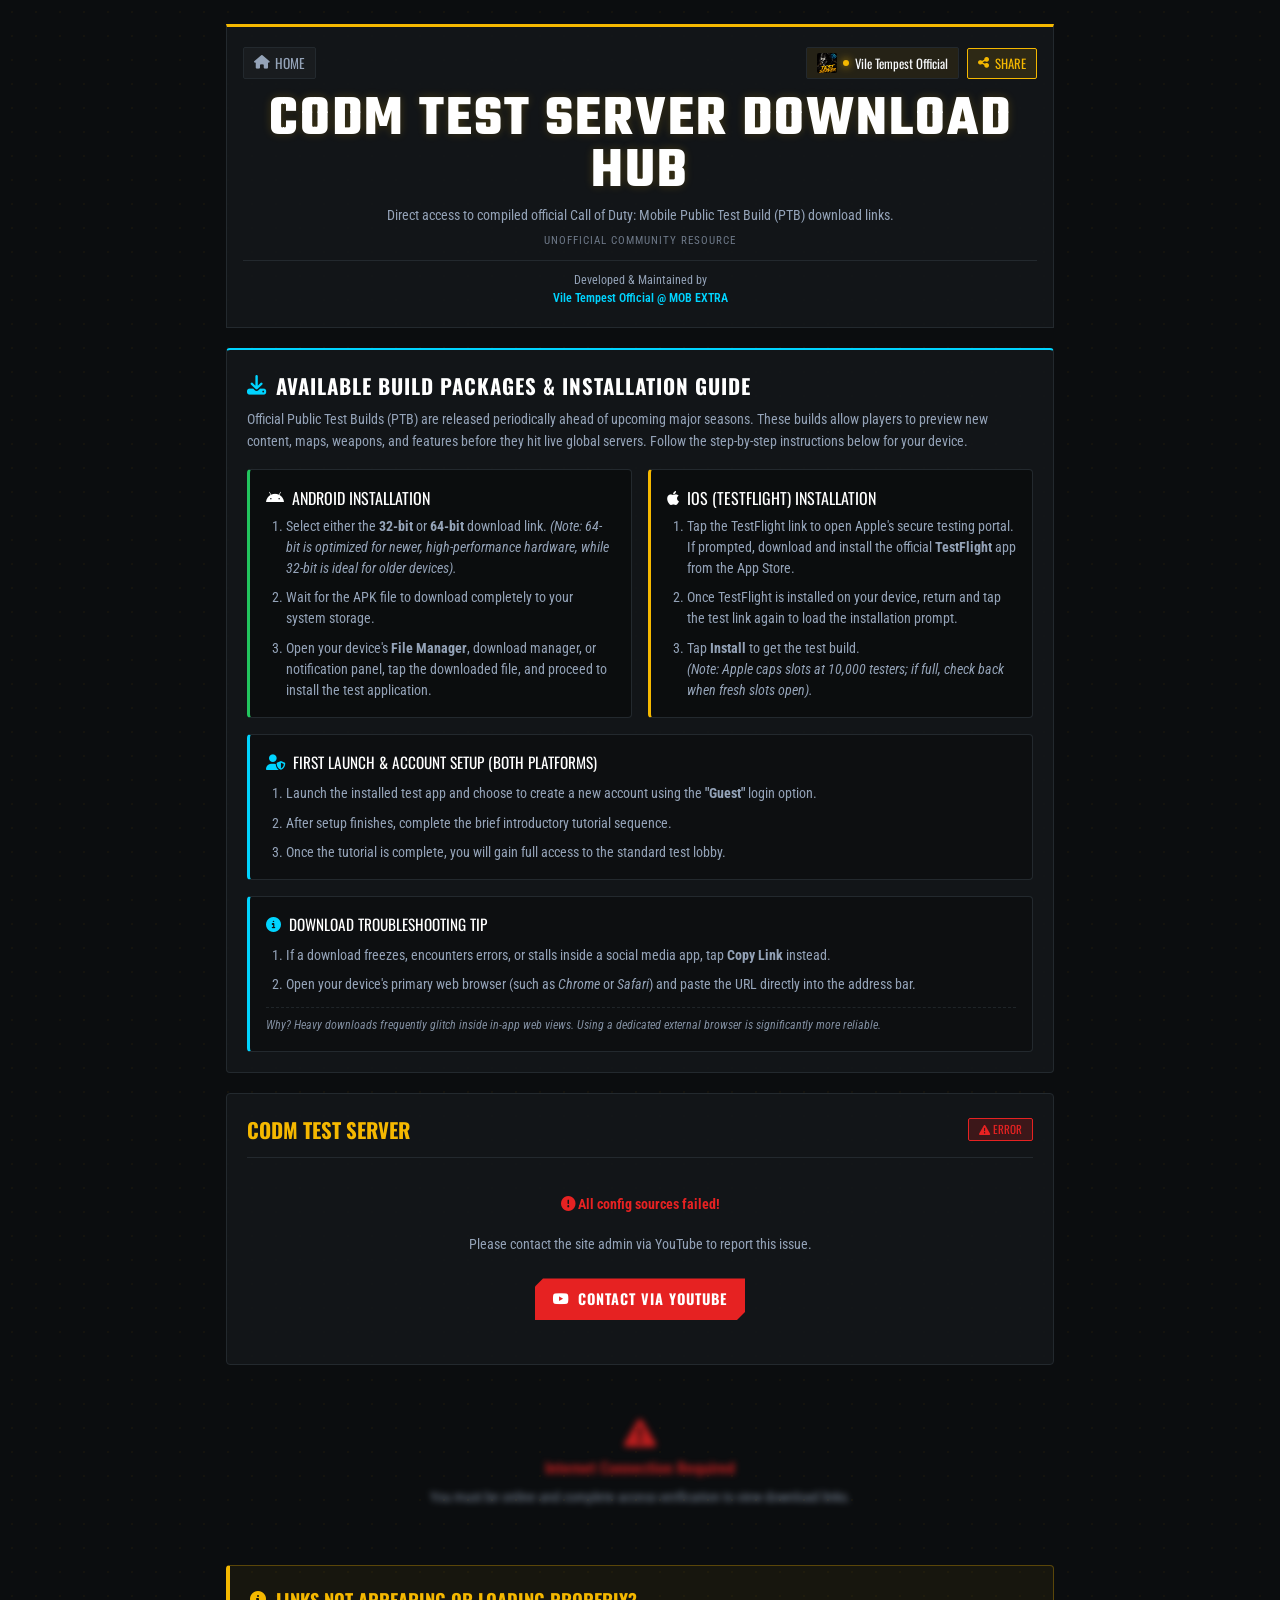
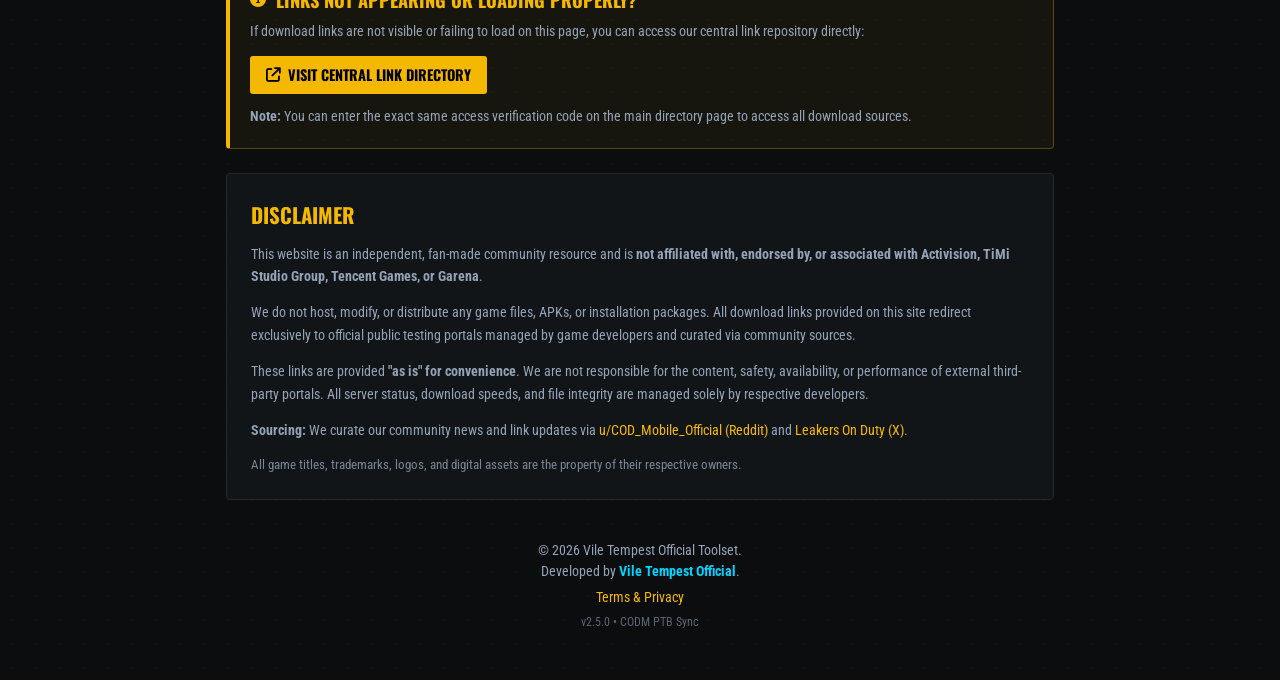
==== commit dd0d4f0d: "Add files via upload" ====
--- a/pages/codm-ptb-download/index.html
+++ b/pages/codm-ptb-download/index.html
@@ -127,7 +127,7 @@
           <div class="header-actions">
             <div class="brand-pill">
               <img
-                src="../../assets/img/favicon.png"
+                src="assets/img/favicon.png"
                 alt="Vile Tempest Official Logo"
                 class="header-logo"
                 onerror="this.style.display = 'none'"
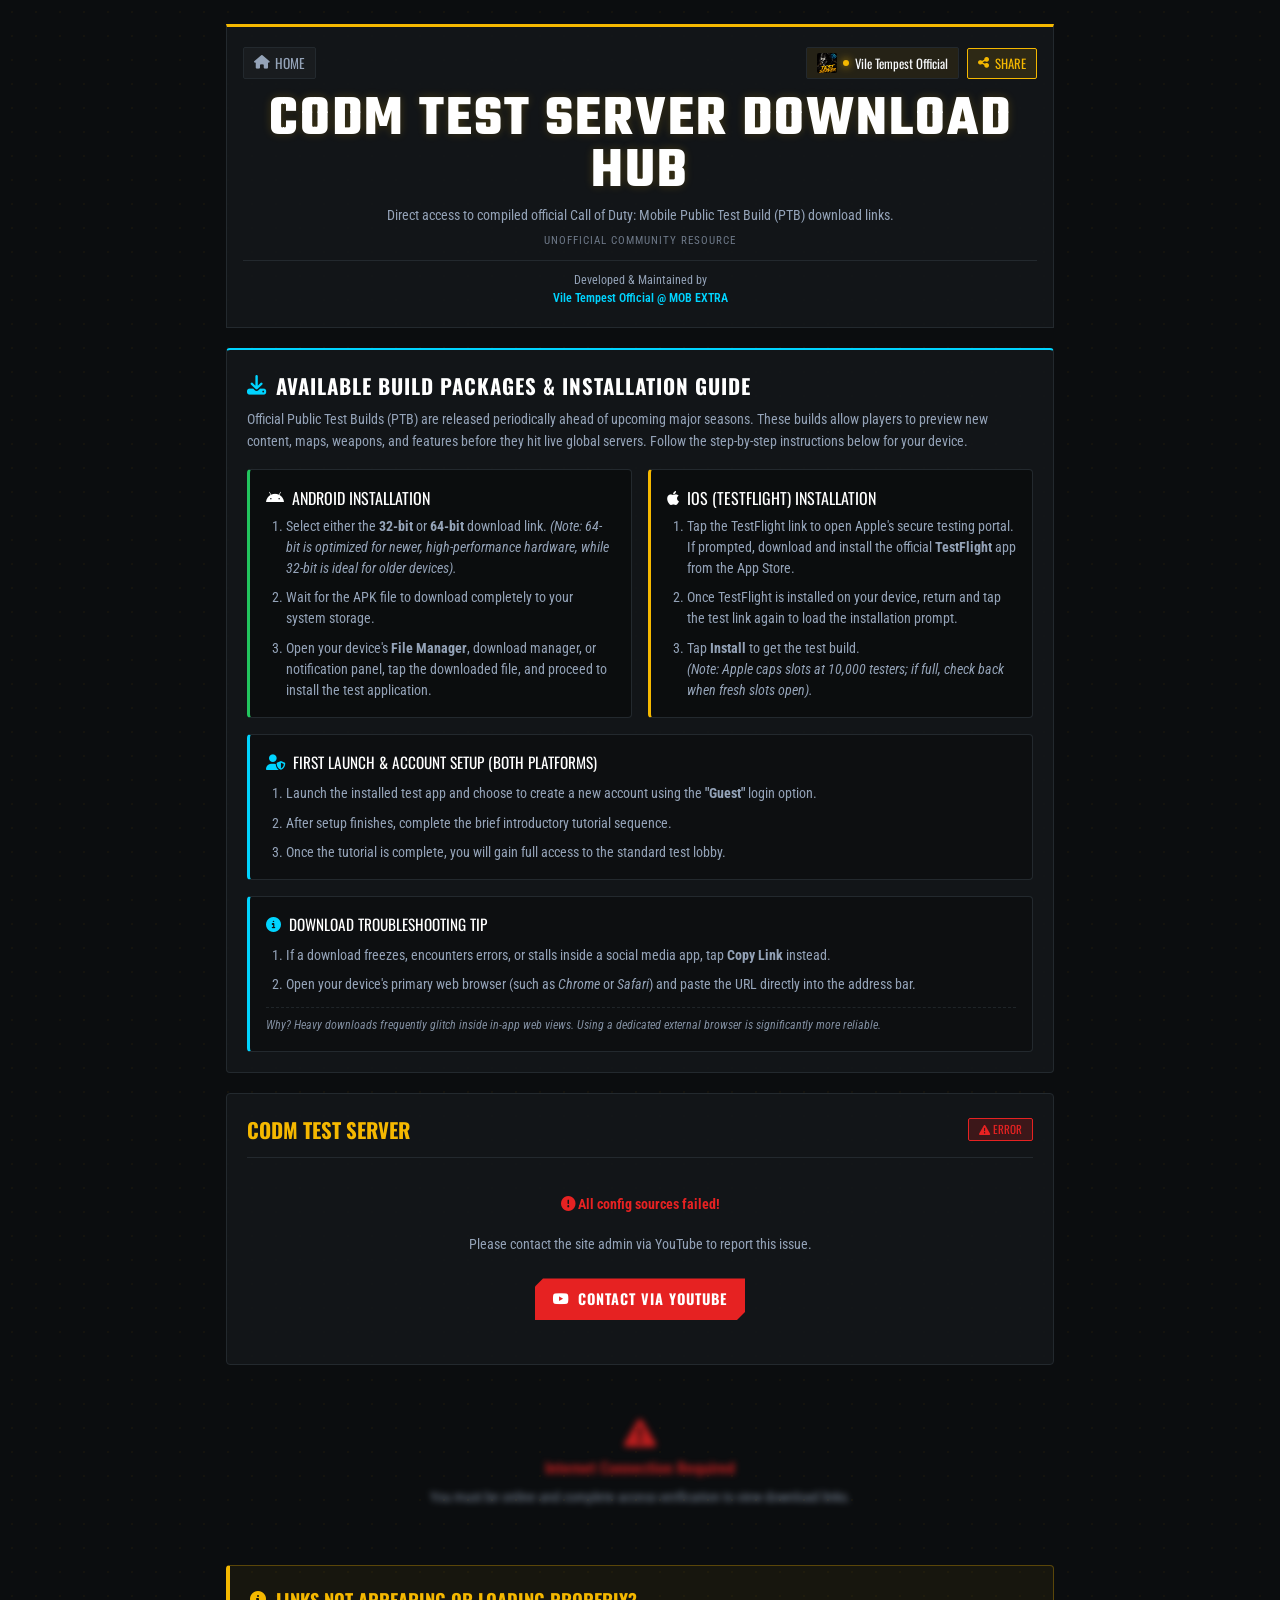
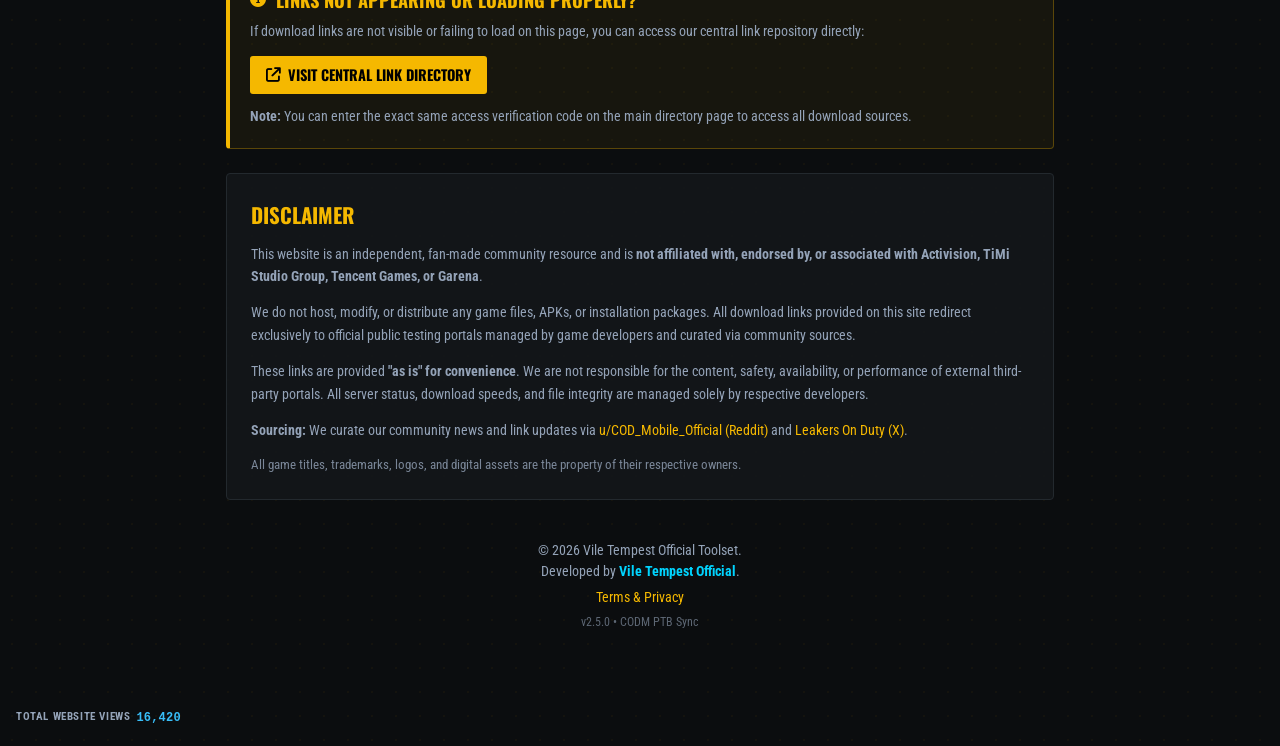
==== commit bb149180: "Add files via upload" ====
--- a/pages/codm-ptb-download/index.html
+++ b/pages/codm-ptb-download/index.html
@@ -438,6 +438,7 @@
       </div>
     </div>
 
+    <script src="../../assets/js/site-config.js"></script>
     <script src="assets/js/script.js"></script>
     <script src="../../assets/js/footer-year.js"></script>
   </body>
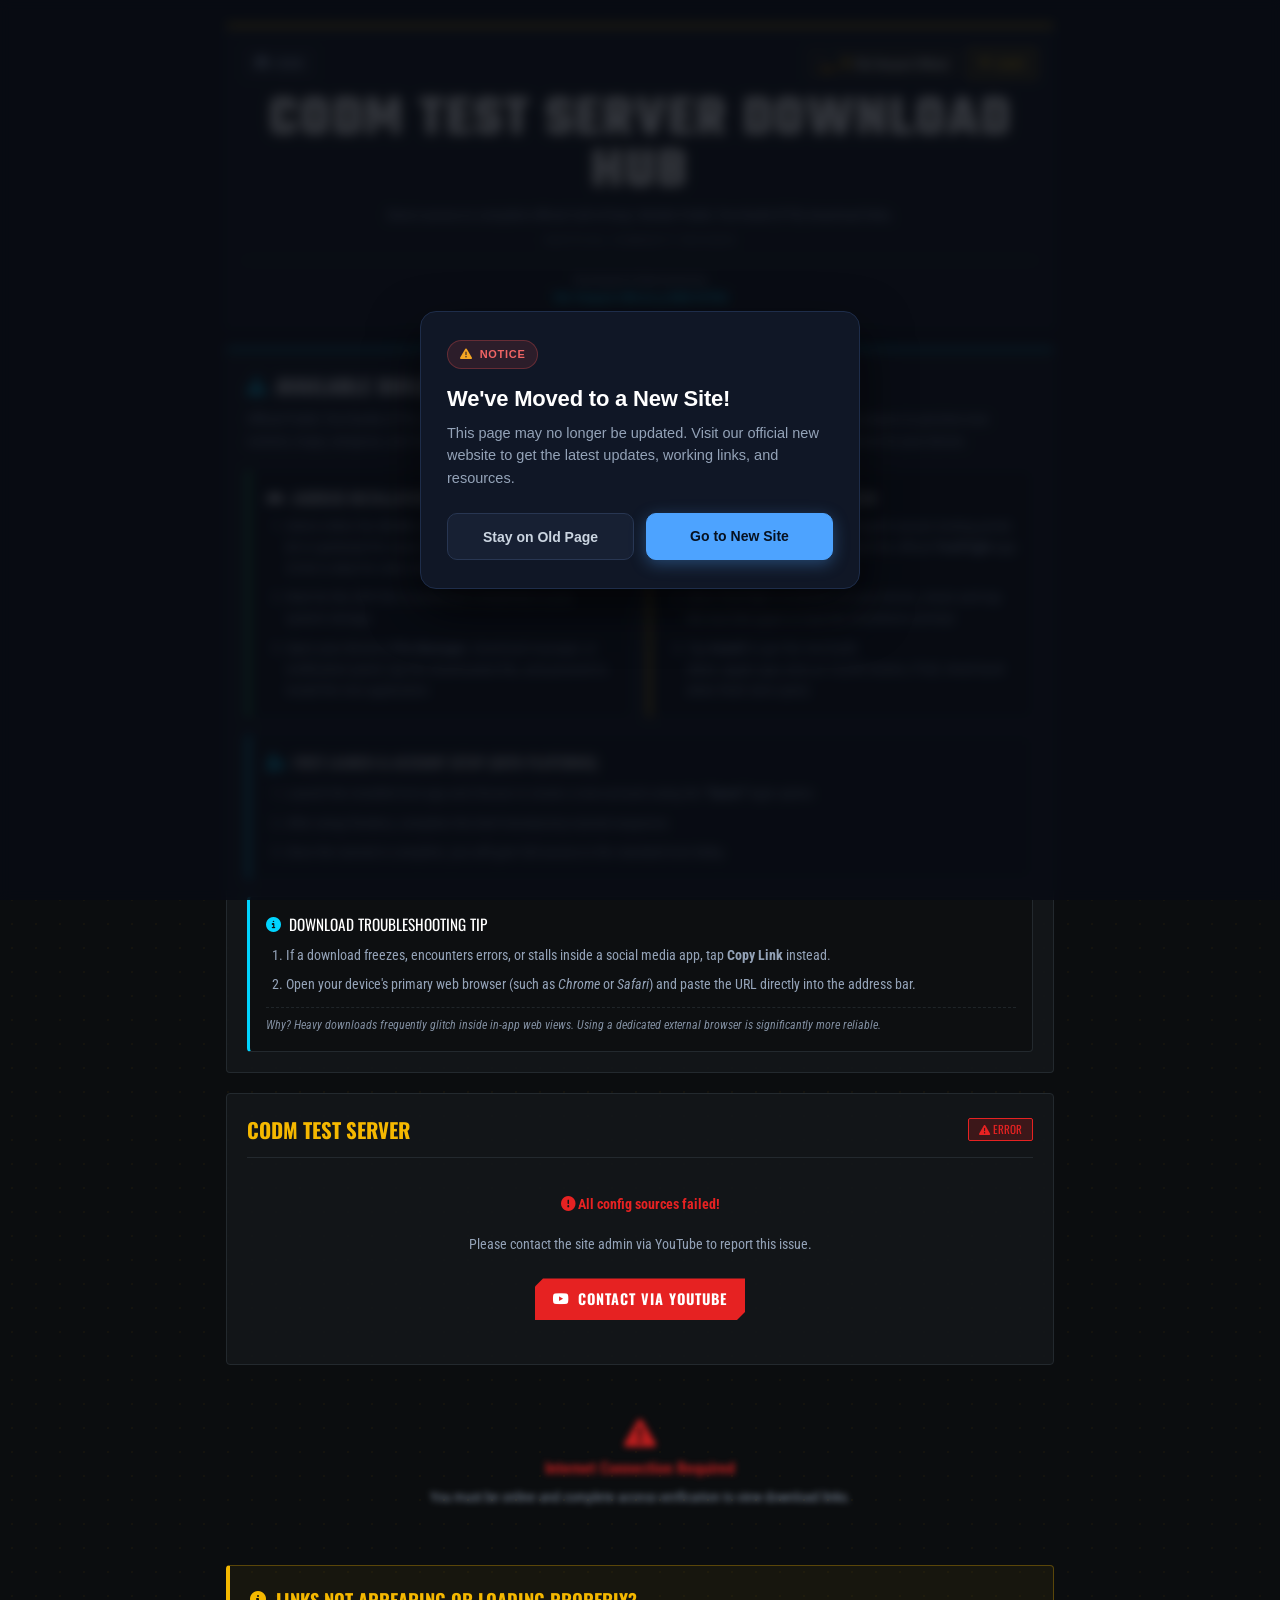
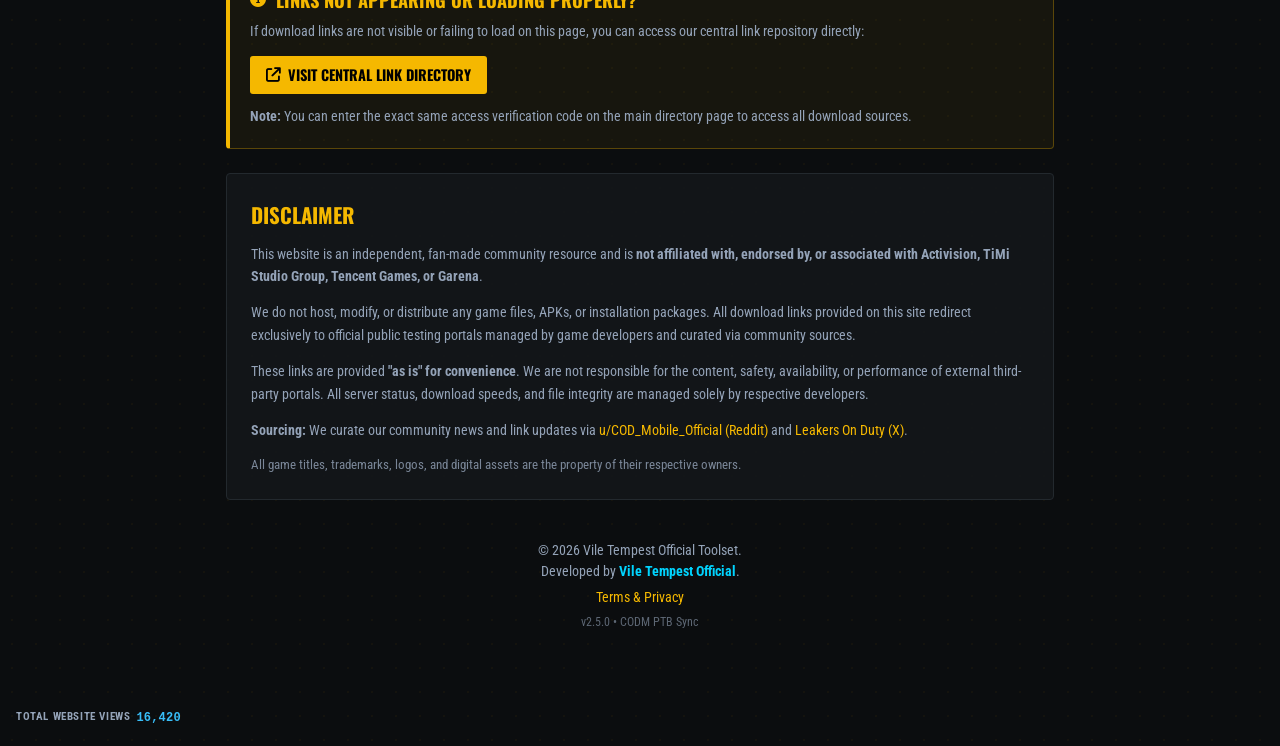
==== commit f7d4254e: "Add outdated notice to more pages Load the shared outdated-notice script on the CODM PTB download, r" ====
--- a/pages/codm-ptb-download/index.html
+++ b/pages/codm-ptb-download/index.html
@@ -441,5 +441,6 @@
     <script src="../../assets/js/site-config.js"></script>
     <script src="assets/js/script.js"></script>
     <script src="../../assets/js/footer-year.js"></script>
+    <script src="../../assets/js/outdated-notice.js"></script>
   </body>
 </html>
